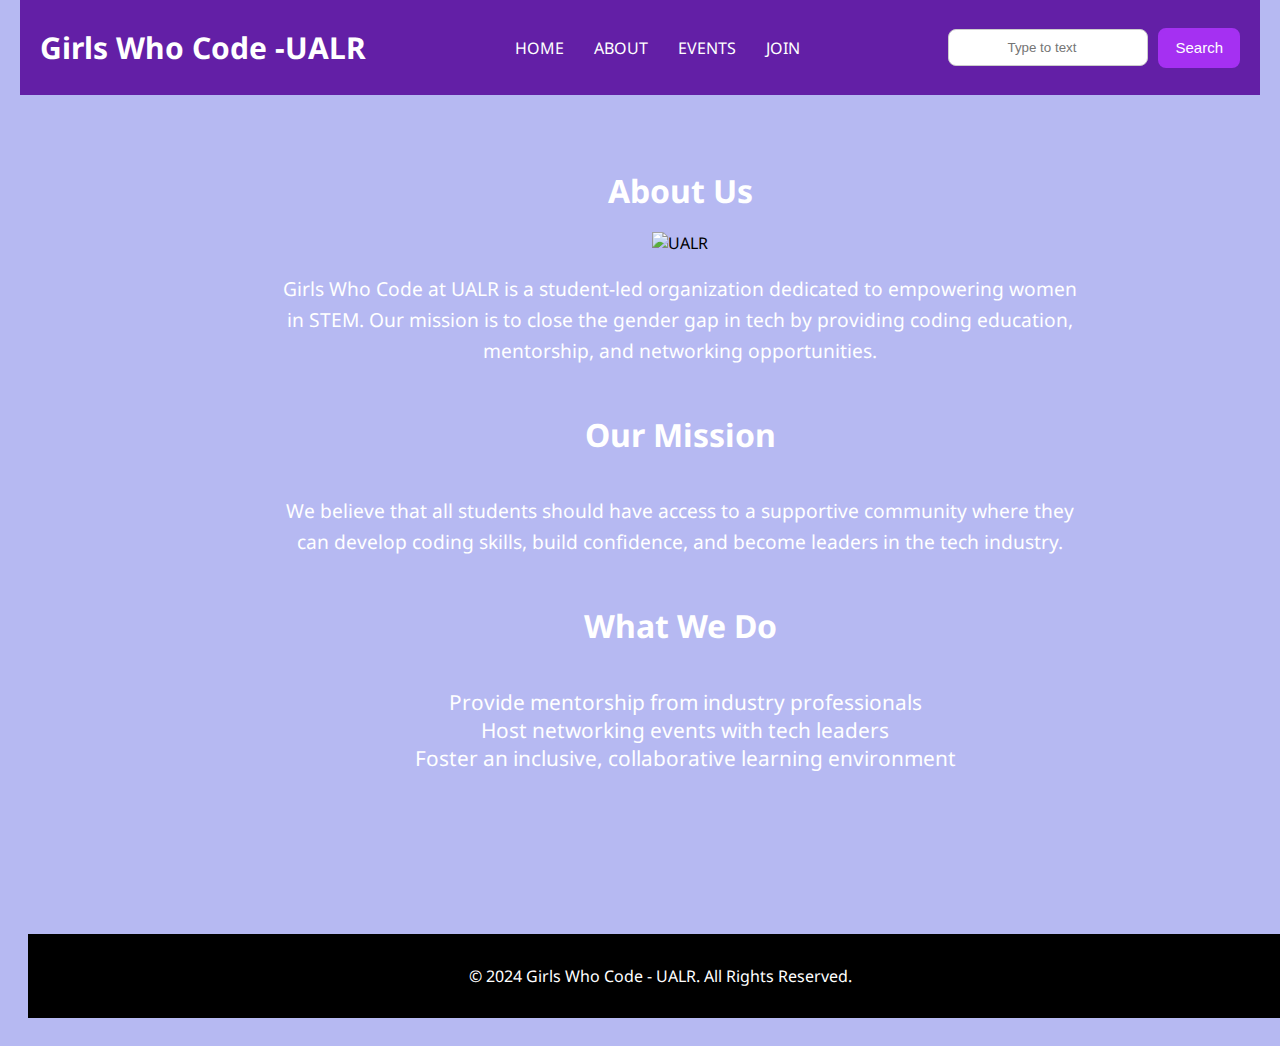
==== about.html @ 15aa83ea "Initial Commit" ====
<!DOCTYPE html>
    <html lang="en">
        <head>
            <meta charset="UTF-8">
            <meta name="viewport" content="width=device-width, initial-scale=1.0">
            <title>Girls Who Code</title>
            <link rel="stylesheet" href="style.css">
            <link rel="preconnect" href="https://fonts.googleapis.com">
<link rel="preconnect" href="https://fonts.gstatic.com" crossorigin>
<link href="https://fonts.googleapis.com/css2?family=Noto+Sans:ital,wght@0,100..900;1,100..900&display=swap" rel="stylesheet">
        </head>
        <body>
            <div class="main">
                <div class="navbar">
                    <div class="icon">
                    <h2 class="logo">Girls Who Code -UALR</h2>
                    </div>
                    <div class="menu">
                        <ul>
                            <li><a href="index.html">HOME</a></li>
                            <li><a href="about.html">ABOUT</a></li>
                            <li><a href="events.html">EVENTS</a></li>
                            <li><a href="join.html">JOIN</a></li>
                        </ul>
                    </div>
                    <div class="search">
                        <input class="srch" type="search" name="" placeholder="Type to text">
                        <a href="#"><button class="btn">Search</button></a>
                    </div>
                    </div>
 <!-- About Page Content -->
 <div class="content">
    <h1>About Us</h1>
    <img src="https://upload.wikimedia.org/wikipedia/en/8/86/University_of_Arkansas_at_Little_Rock_Seal.png" alt="UALR" class="center-image2">
    <p class="about-text">
        Girls Who Code at UALR is a student-led organization dedicated to empowering women in STEM. 
        Our mission is to close the gender gap in tech by providing coding education, mentorship, and networking opportunities.
    </p>

    <h2 class="mission">Our Mission</h2>
    <p class="about-text">
        We believe that all students should have access to a supportive community where they can 
        develop coding skills, build confidence, and become leaders in the tech industry.
    </p>

    <h2 class="what-we-do">What We Do</h2>
    <ul class="about-list">
        <li>Provide mentorship from industry professionals</li>
        <li>Host networking events with tech leaders</li>
        <li>Foster an inclusive, collaborative learning environment</li>
    </ul>
</div>
                
                <footer class="footer">
                    <p>&copy;  2024 Girls Who Code - UALR. All Rights Reserved.</p>
                </footer>
        </body>
</html>
---- style.css ----
html {
    box-sizing: border-box;
    min-height: 100vh;
}

body {
    font-family: "Noto Sans", sans-serif;
    font-optical-sizing: auto;
    font-weight: 400;
    font-style: normal;
    font-variation-settings: "wdth" 100;
    background-color: #B6B9F2;
    padding-top: 90px; /* Adjust to match the navbar height */
    display: flex;
    flex-direction: column;
    min-height: 100vh; /* Ensures the full height of the viewport */
}

.main {
    width: 100%;
    min-height: 100vh;
    display: flex;
    flex-direction: column;
    align-items: flex-start; /* Align to the top-left */
    justify-content: flex-start; /* Start from the top */
    padding: 20px;
    background-color: #B6B9F2;
    flex: 1; /* Pushes the footer to the bottom */
    }

.navbar {
        width: 100%;
        max-width: 1200px;
        height: 75px;
        margin: 0 auto;
        display: flex;
        align-items: center;
        justify-content: space-between;
        padding: 10px 20px;
        position: fixed; /* Keeps the navbar fixed at the top */
        top: 0;
        left: 0;
        right: 0;
        background-color: #631FA6; /* Adjust this to match your design */
        z-index: 1000; /* Ensures navbar is above other elements */
}

.icon {
    display: flex;
    align-items: center;
    justify-content: center;
}

.logo {
  color: white;
    font-size: 30px;
    font-weight: bold;
}

.menu ul {
    display: flex;
    gap: 30px;
    list-style-type: none;
    padding: 0;
    margin: 0;
}

.menu ul li a {
    text-decoration: none;
    color: white;
    transition: 0.4s ease-in-out;
}

.menu ul li a:hover {
    color: #594A8C;
}

.search {
 display: flex;
    align-items: center;
    gap: 10px;
}

.srch {
 width: 200px;
    padding: 10px;
    border: 1px solid #ccc;
    border-radius: 8px;
    text-align: center;
}

.btn {
       height: 40px;
    background: #A530F2;
    border: 2px solid #A530F2;
    color: white;
    font-size: 15px;
    cursor: pointer;
    padding: 8px 15px;
    border-radius: 8px;
}

.btn:focus {
    outline: none;
}

.srch:focus {
    outline: none;
}

.content {
        display: flex;
        flex-direction: column;
        justify-content: flex-start; /* Positions content at the top */
        align-items: center; /* Centers content horizontally */
        text-align: center;
        width: 100%;
        margin-top: 10px; /* Pushes it below the navbar */
        padding: 20px;
}

.content h1 {
    font-size: 2rem;
    font-weight: bold;
    color: white;
    margin-bottom: 20px; /* Adds spacing below the heading */
}

.center-image {
    display: block;
    margin: 10px auto 20px;
    width: 80%; /* Make it responsive */
    max-width: 500px; /* Prevents it from getting too large on desktops */
    height: auto; /* Maintains aspect ratio */
    border-radius: 10px;
    box-shadow: 2px 2px 10px rgba(0, 0, 0, 0.2);
}

.why-join {
    text-align:center;
    color:white;
    font-weight: bold;
    font-size: 1.5rem; /* Adjust as needed */
}

.par {
    font-size: 1.2rem;
}
.lists {
    font-size:1.2rem;
    list-style-type: none; /* Removes bullets */
    padding: 0; /* Removes default padding */
    margin: 0; /* Adjusts spacing */
}


.footer {
    width: 100%;
    background-color: black; /* Adjust color if needed */
    color: white;
    text-align: center;
    padding: 15px 0;
    position: relative;
    bottom: 0;
    margin-top: auto;
}

.about-text {
    color: white;
    text-align: center; /* Centers the text */
    font-size: 1.2rem; /* Adjusts readability */
    max-width: 800px; /* Limits paragraph width */
    margin: 20px auto; /* Centers the block horizontally */
    line-height: 1.6; /* Improves readability */
}

.mission {
    text-align: center;
    font-size: 2rem;
    color: white;
}

.what-we-do {
    text-align:center;
    font-size: 2rem;
    color: white;
    margin-right: 0px;
}

.about-list {
    text-align:center;
    list-style-type: none;
    font-size:1.3rem;
    margin-right: 30px;
    color: white;
}

/* Center and Style the Events Section */
.content h2 {
    text-align: center;
    font-size: 2rem;
    margin-bottom: 20px;
}

.events-list {
    list-style-type: none; /* Removes bullets */
    padding: 0;
    max-width: 800px; /* Keeps it from stretching too wide */
    margin: 0 auto; /* Centers the list */
    text-align: left; /* Aligns text properly */
}

.events-list li {
    font-size: 1.2rem;
    margin: 15px 0;
    line-height: 1.5;
}

.events-list a {
    color: #A530F2;
    text-decoration: none;
    font-weight: bold;
}

.events-list a:hover {
    text-decoration: underline;
    color: #594A8C;
}

/* Join Page Styles */
.join-text {
    text-align: center;
    font-size: 1.3rem;
    max-width: 700px;
    margin: 20px auto;
    line-height: 1.6;
    color: white;
}

.contact-info {
    text-align: center;
    font-size: 1.2rem;
    color: white;
}

.contact-info a {
    color: #A530F2;
    text-decoration: none;
    font-weight: bold;
}

.contact-info a:hover {
    text-decoration: underline;
    color: #594A8C;
}

/* Form Styling */
.join-form {
    display: flex;
    flex-direction: column;
    align-items: center;
    max-width: 400px;
    margin: 20px auto;
}

.join-form input {
    width: 100%;
    padding: 10px;
    margin: 10px 0;
    border: 1px solid #ccc;
    border-radius: 8px;
}

.join-form button {
    width: 100%;
    padding: 10px;
    background-color: #A530F2;
    border: none;
    color: white;
    font-size: 1rem;
    cursor: pointer;
    border-radius: 8px;
    margin-top: 10px;
}

.join-form button:hover {
    background-color: #594A8C;
}
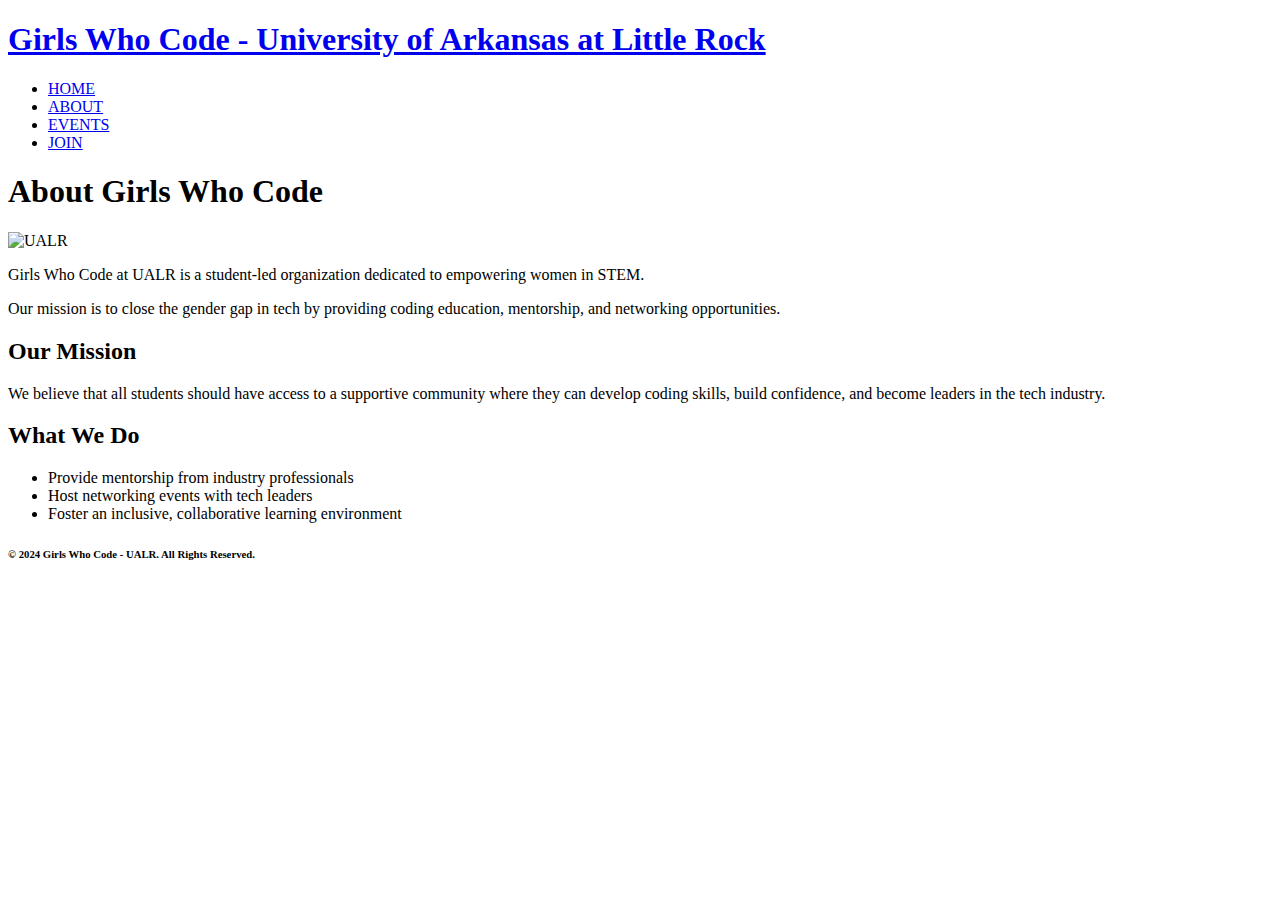
==== commit f6972ad8: "HTML" ====
--- a/about.html
+++ b/about.html
@@ -10,49 +10,40 @@
 <link href="https://fonts.googleapis.com/css2?family=Noto+Sans:ital,wght@0,100..900;1,100..900&display=swap" rel="stylesheet">
         </head>
         <body>
-            <div class="main">
-                <div class="navbar">
-                    <div class="icon">
-                    <h2 class="logo">Girls Who Code -UALR</h2>
-                    </div>
-                    <div class="menu">
-                        <ul>
-                            <li><a href="index.html">HOME</a></li>
-                            <li><a href="about.html">ABOUT</a></li>
-                            <li><a href="events.html">EVENTS</a></li>
-                            <li><a href="join.html">JOIN</a></li>
-                        </ul>
-                    </div>
-                    <div class="search">
-                        <input class="srch" type="search" name="" placeholder="Type to text">
-                        <a href="#"><button class="btn">Search</button></a>
-                    </div>
-                    </div>
+                <main>
+                    <header role="banner" class="primary"> 
+    <div class="hgroup">
+        <h1><a href="index.html">Girls Who Code - University of Arkansas at Little Rock</a></h1>
+    </div>
+    <nav role="navigation" class="primary">
+        <ul>
+            <li><a href="index.html">HOME</a></li>
+            <li><a href="about.html">ABOUT</a></li>
+            <li><a href="events.html">EVENTS</a></li>
+            <li><a href="join.html">JOIN</a></li>
+        </ul>
+    </nav>
+                    </header>
  <!-- About Page Content -->
- <div class="content">
-    <h1>About Us</h1>
-    <img src="https://upload.wikimedia.org/wikipedia/en/8/86/University_of_Arkansas_at_Little_Rock_Seal.png" alt="UALR" class="center-image2">
-    <p class="about-text">
-        Girls Who Code at UALR is a student-led organization dedicated to empowering women in STEM. 
-        Our mission is to close the gender gap in tech by providing coding education, mentorship, and networking opportunities.
-    </p>
+ <section id="content" class="primary">
+    <h1>About Girls Who Code</h1>
+    <img src="https://upload.wikimedia.org/wikipedia/en/8/86/University_of_Arkansas_at_Little_Rock_Seal.png" alt="UALR" width="300" height="300">
+    <p> Girls Who Code at UALR is a student-led organization dedicated to empowering women in STEM.</p>
+    <p>Our mission is to close the gender gap in tech by providing coding education, mentorship, and networking opportunities.</p>
+    
+    <h2>Our Mission</h2>
+    <p> We believe that all students should have access to a supportive community where they can develop coding skills, build confidence, and become leaders in the tech industry.</p>
 
-    <h2 class="mission">Our Mission</h2>
-    <p class="about-text">
-        We believe that all students should have access to a supportive community where they can 
-        develop coding skills, build confidence, and become leaders in the tech industry.
-    </p>
-
-    <h2 class="what-we-do">What We Do</h2>
-    <ul class="about-list">
+    <h2>What We Do</h2>
+    <ul>
         <li>Provide mentorship from industry professionals</li>
         <li>Host networking events with tech leaders</li>
         <li>Foster an inclusive, collaborative learning environment</li>
     </ul>
-</div>
-                
-                <footer class="footer">
-                    <p>&copy;  2024 Girls Who Code - UALR. All Rights Reserved.</p>
-                </footer>
+</section>
+<footer id="colophon" role="contentinfo">
+    <h6>&copy;  2024 Girls Who Code - UALR. All Rights Reserved.</h6>
+</footer>
+</main>
         </body>
 </html>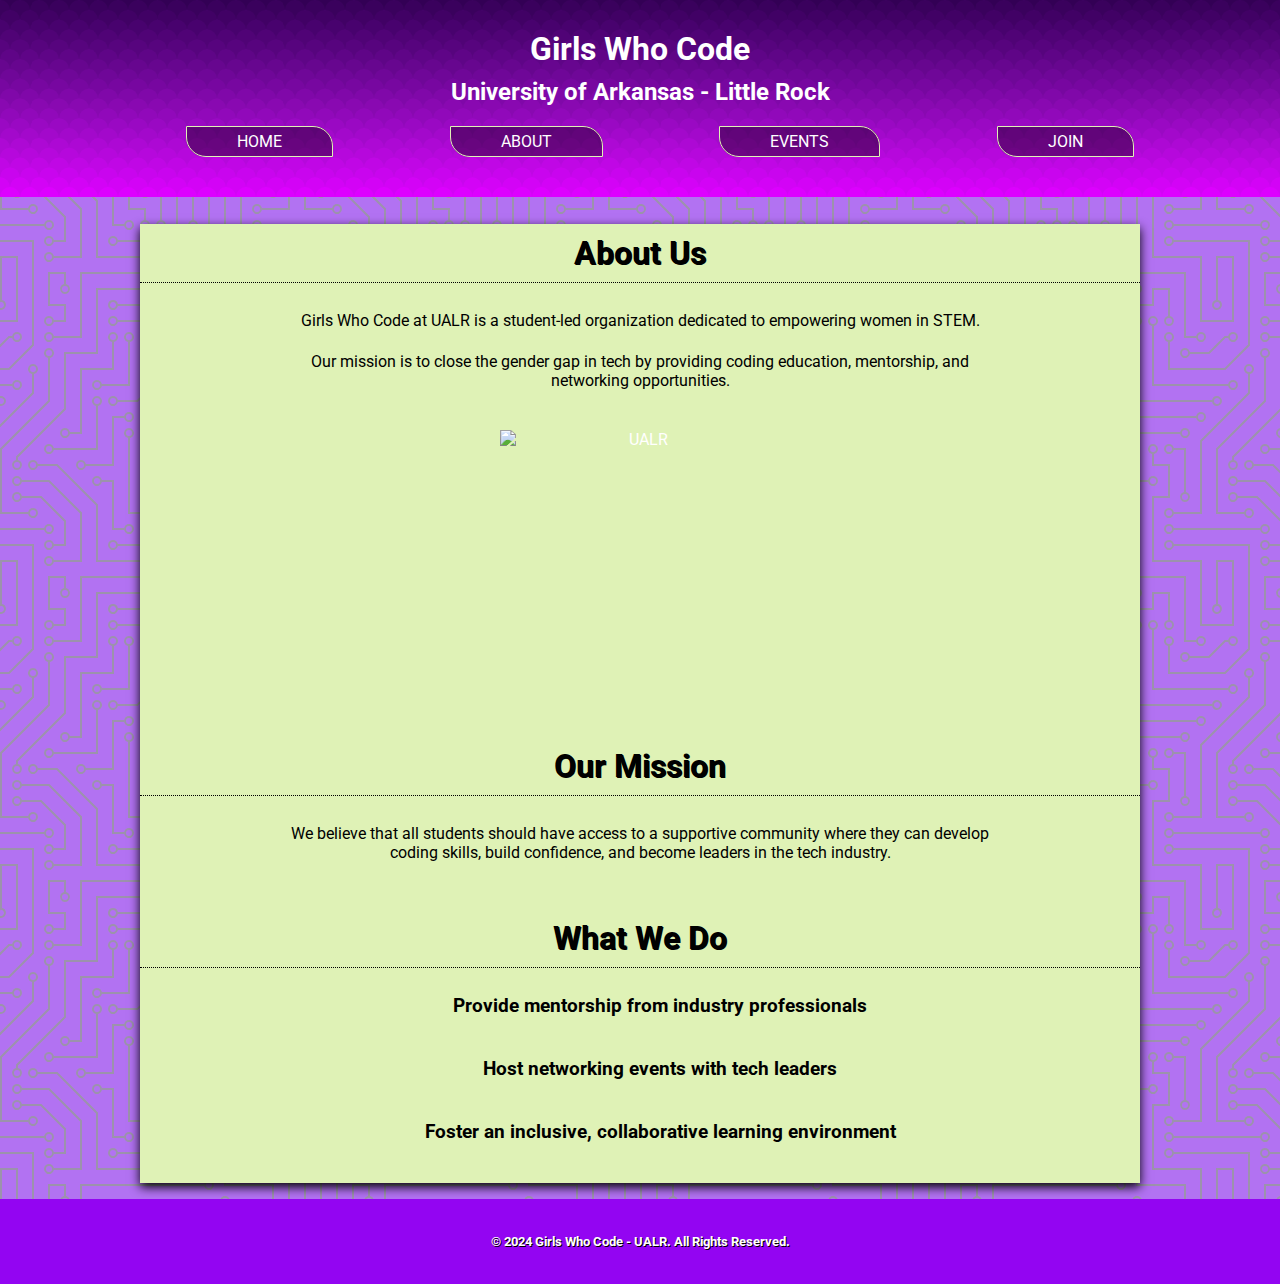
==== commit da228a70: "CSS Demo" ====
--- a/about.html
+++ b/about.html
@@ -7,13 +7,14 @@
             <link rel="stylesheet" href="style.css">
             <link rel="preconnect" href="https://fonts.googleapis.com">
 <link rel="preconnect" href="https://fonts.gstatic.com" crossorigin>
-<link href="https://fonts.googleapis.com/css2?family=Noto+Sans:ital,wght@0,100..900;1,100..900&display=swap" rel="stylesheet">
+<link href="https://fonts.googleapis.com/css2?family=Roboto:ital,wght@0,100..900;1,100..900&display=swap" rel="stylesheet">
         </head>
         <body>
                 <main>
                     <header role="banner" class="primary"> 
     <div class="hgroup">
-        <h1><a href="index.html">Girls Who Code - University of Arkansas at Little Rock</a></h1>
+        <h1>Girls Who Code</h1>
+        <h2>University of Arkansas - Little Rock</h2>
     </div>
     <nav role="navigation" class="primary">
         <ul>
@@ -25,25 +26,23 @@
     </nav>
                     </header>
  <!-- About Page Content -->
- <section id="content" class="primary">
-    <h1>About Girls Who Code</h1>
-    <img src="https://upload.wikimedia.org/wikipedia/en/8/86/University_of_Arkansas_at_Little_Rock_Seal.png" alt="UALR" width="300" height="300">
+ <section id="about-content" class="primary">
+    <h2>About Us</h2>
     <p> Girls Who Code at UALR is a student-led organization dedicated to empowering women in STEM.</p>
     <p>Our mission is to close the gender gap in tech by providing coding education, mentorship, and networking opportunities.</p>
-    
+    <img src="https://upload.wikimedia.org/wikipedia/en/8/86/University_of_Arkansas_at_Little_Rock_Seal.png" alt="UALR" width="300" height="300">
     <h2>Our Mission</h2>
     <p> We believe that all students should have access to a supportive community where they can develop coding skills, build confidence, and become leaders in the tech industry.</p>
-
     <h2>What We Do</h2>
     <ul>
-        <li>Provide mentorship from industry professionals</li>
-        <li>Host networking events with tech leaders</li>
-        <li>Foster an inclusive, collaborative learning environment</li>
+        <li><strong>Provide mentorship from industry professionals</strong></li>
+        <li><strong>Host networking events with tech leaders</strong></li>
+        <li><strong>Foster an inclusive, collaborative learning environment</strong></li>
     </ul>
 </section>
 <footer id="colophon" role="contentinfo">
     <h6>&copy;  2024 Girls Who Code - UALR. All Rights Reserved.</h6>
 </footer>
 </main>
-        </body>
+ </body>
 </html>--- a/style.css
+++ b/style.css
@@ -0,0 +1,326 @@
+/*  CSS Demo Stylesheet  */
+
+/*  ---------------Box Sizing-----------------  */
+
+html {
+    box-sizing: border-box;
+  }
+  *,
+  *:before,
+  *:after {
+    box-sizing: inherit;
+  }
+
+  /* --------Utility Classes------- */
+  .container {
+    width: 80vw;
+    max-width: 960px;
+    margin: auto;
+  }
+
+  /*  --------------- Responsive Images-----------------  */
+
+img{
+  display:block;
+  justify-content: center;
+  align-self: center;
+  margin:auto;
+  padding:20px 10px;
+max-width:50%;
+}
+  body {
+    font-family: "Roboto", sans-serif;
+    font-optical-sizing: auto;
+    font-weight: 400;
+    font-style: normal;
+ margin: auto;
+ background-color:#B272F2;
+ background-color: #B272F2;
+    background-image: url("data:image/svg+xml,%3Csvg xmlns='http://www.w3.org/2000/svg' viewBox='0 0 304 304' width='304' height='304'%3E%3Cpath fill='%239C92AC' fill-opacity='70' d='M44.1 224a5 5 0 1 1 0 2H0v-2h44.1zm160 48a5 5 0 1 1 0 2H82v-2h122.1zm57.8-46a5 5 0 1 1 0-2H304v2h-42.1zm0 16a5 5 0 1 1 0-2H304v2h-42.1zm6.2-114a5 5 0 1 1 0 2h-86.2a5 5 0 1 1 0-2h86.2zm-256-48a5 5 0 1 1 0 2H0v-2h12.1zm185.8 34a5 5 0 1 1 0-2h86.2a5 5 0 1 1 0 2h-86.2zM258 12.1a5 5 0 1 1-2 0V0h2v12.1zm-64 208a5 5 0 1 1-2 0v-54.2a5 5 0 1 1 2 0v54.2zm48-198.2V80h62v2h-64V21.9a5 5 0 1 1 2 0zm16 16V64h46v2h-48V37.9a5 5 0 1 1 2 0zm-128 96V208h16v12.1a5 5 0 1 1-2 0V210h-16v-76.1a5 5 0 1 1 2 0zm-5.9-21.9a5 5 0 1 1 0 2H114v48H85.9a5 5 0 1 1 0-2H112v-48h12.1zm-6.2 130a5 5 0 1 1 0-2H176v-74.1a5 5 0 1 1 2 0V242h-60.1zm-16-64a5 5 0 1 1 0-2H114v48h10.1a5 5 0 1 1 0 2H112v-48h-10.1zM66 284.1a5 5 0 1 1-2 0V274H50v30h-2v-32h18v12.1zM236.1 176a5 5 0 1 1 0 2H226v94h48v32h-2v-30h-48v-98h12.1zm25.8-30a5 5 0 1 1 0-2H274v44.1a5 5 0 1 1-2 0V146h-10.1zm-64 96a5 5 0 1 1 0-2H208v-80h16v-14h-42.1a5 5 0 1 1 0-2H226v18h-16v80h-12.1zm86.2-210a5 5 0 1 1 0 2H272V0h2v32h10.1zM98 101.9V146H53.9a5 5 0 1 1 0-2H96v-42.1a5 5 0 1 1 2 0zM53.9 34a5 5 0 1 1 0-2H80V0h2v34H53.9zm60.1 3.9V66H82v64H69.9a5 5 0 1 1 0-2H80V64h32V37.9a5 5 0 1 1 2 0zM101.9 82a5 5 0 1 1 0-2H128V37.9a5 5 0 1 1 2 0V82h-28.1zm16-64a5 5 0 1 1 0-2H146v44.1a5 5 0 1 1-2 0V18h-26.1zm102.2 270a5 5 0 1 1 0 2H98v14h-2v-16h124.1zM242 149.9V160h16v34h-16v62h48v48h-2v-46h-48v-66h16v-30h-16v-12.1a5 5 0 1 1 2 0zM53.9 18a5 5 0 1 1 0-2H64V2H48V0h18v18H53.9zm112 32a5 5 0 1 1 0-2H192V0h50v2h-48v48h-28.1zm-48-48a5 5 0 0 1-9.8-2h2.07a3 3 0 1 0 5.66 0H178v34h-18V21.9a5 5 0 1 1 2 0V32h14V2h-58.1zm0 96a5 5 0 1 1 0-2H137l32-32h39V21.9a5 5 0 1 1 2 0V66h-40.17l-32 32H117.9zm28.1 90.1a5 5 0 1 1-2 0v-76.51L175.59 80H224V21.9a5 5 0 1 1 2 0V82h-49.59L146 112.41v75.69zm16 32a5 5 0 1 1-2 0v-99.51L184.59 96H300.1a5 5 0 0 1 3.9-3.9v2.07a3 3 0 0 0 0 5.66v2.07a5 5 0 0 1-3.9-3.9H185.41L162 121.41v98.69zm-144-64a5 5 0 1 1-2 0v-3.51l48-48V48h32V0h2v50H66v55.41l-48 48v2.69zM50 53.9v43.51l-48 48V208h26.1a5 5 0 1 1 0 2H0v-65.41l48-48V53.9a5 5 0 1 1 2 0zm-16 16V89.41l-34 34v-2.82l32-32V69.9a5 5 0 1 1 2 0zM12.1 32a5 5 0 1 1 0 2H9.41L0 43.41V40.6L8.59 32h3.51zm265.8 18a5 5 0 1 1 0-2h18.69l7.41-7.41v2.82L297.41 50H277.9zm-16 160a5 5 0 1 1 0-2H288v-71.41l16-16v2.82l-14 14V210h-28.1zm-208 32a5 5 0 1 1 0-2H64v-22.59L40.59 194H21.9a5 5 0 1 1 0-2H41.41L66 216.59V242H53.9zm150.2 14a5 5 0 1 1 0 2H96v-56.6L56.6 162H37.9a5 5 0 1 1 0-2h19.5L98 200.6V256h106.1zm-150.2 2a5 5 0 1 1 0-2H80v-46.59L48.59 178H21.9a5 5 0 1 1 0-2H49.41L82 208.59V258H53.9zM34 39.8v1.61L9.41 66H0v-2h8.59L32 40.59V0h2v39.8zM2 300.1a5 5 0 0 1 3.9 3.9H3.83A3 3 0 0 0 0 302.17V256h18v48h-2v-46H2v42.1zM34 241v63h-2v-62H0v-2h34v1zM17 18H0v-2h16V0h2v18h-1zm273-2h14v2h-16V0h2v16zm-32 273v15h-2v-14h-14v14h-2v-16h18v1zM0 92.1A5.02 5.02 0 0 1 6 97a5 5 0 0 1-6 4.9v-2.07a3 3 0 1 0 0-5.66V92.1zM80 272h2v32h-2v-32zm37.9 32h-2.07a3 3 0 0 0-5.66 0h-2.07a5 5 0 0 1 9.8 0zM5.9 0A5.02 5.02 0 0 1 0 5.9V3.83A3 3 0 0 0 3.83 0H5.9zm294.2 0h2.07A3 3 0 0 0 304 3.83V5.9a5 5 0 0 1-3.9-5.9zm3.9 300.1v2.07a3 3 0 0 0-1.83 1.83h-2.07a5 5 0 0 1 3.9-3.9zM97 100a3 3 0 1 0 0-6 3 3 0 0 0 0 6zm0-16a3 3 0 1 0 0-6 3 3 0 0 0 0 6zm16 16a3 3 0 1 0 0-6 3 3 0 0 0 0 6zm16 16a3 3 0 1 0 0-6 3 3 0 0 0 0 6zm0 16a3 3 0 1 0 0-6 3 3 0 0 0 0 6zm-48 32a3 3 0 1 0 0-6 3 3 0 0 0 0 6zm16 16a3 3 0 1 0 0-6 3 3 0 0 0 0 6zm32 48a3 3 0 1 0 0-6 3 3 0 0 0 0 6zm-16 16a3 3 0 1 0 0-6 3 3 0 0 0 0 6zm32-16a3 3 0 1 0 0-6 3 3 0 0 0 0 6zm0-32a3 3 0 1 0 0-6 3 3 0 0 0 0 6zm16 32a3 3 0 1 0 0-6 3 3 0 0 0 0 6zm32 16a3 3 0 1 0 0-6 3 3 0 0 0 0 6zm0-16a3 3 0 1 0 0-6 3 3 0 0 0 0 6zm-16-64a3 3 0 1 0 0-6 3 3 0 0 0 0 6zm16 0a3 3 0 1 0 0-6 3 3 0 0 0 0 6zm16 96a3 3 0 1 0 0-6 3 3 0 0 0 0 6zm0 16a3 3 0 1 0 0-6 3 3 0 0 0 0 6zm16 16a3 3 0 1 0 0-6 3 3 0 0 0 0 6zm16-144a3 3 0 1 0 0-6 3 3 0 0 0 0 6zm0 32a3 3 0 1 0 0-6 3 3 0 0 0 0 6zm16-32a3 3 0 1 0 0-6 3 3 0 0 0 0 6zm16-16a3 3 0 1 0 0-6 3 3 0 0 0 0 6zm-96 0a3 3 0 1 0 0-6 3 3 0 0 0 0 6zm0 16a3 3 0 1 0 0-6 3 3 0 0 0 0 6zm16-32a3 3 0 1 0 0-6 3 3 0 0 0 0 6zm96 0a3 3 0 1 0 0-6 3 3 0 0 0 0 6zm-16-64a3 3 0 1 0 0-6 3 3 0 0 0 0 6zm16-16a3 3 0 1 0 0-6 3 3 0 0 0 0 6zm-32 0a3 3 0 1 0 0-6 3 3 0 0 0 0 6zm0-16a3 3 0 1 0 0-6 3 3 0 0 0 0 6zm-16 0a3 3 0 1 0 0-6 3 3 0 0 0 0 6zm-16 0a3 3 0 1 0 0-6 3 3 0 0 0 0 6zm-16 0a3 3 0 1 0 0-6 3 3 0 0 0 0 6zM49 36a3 3 0 1 0 0-6 3 3 0 0 0 0 6zm-32 0a3 3 0 1 0 0-6 3 3 0 0 0 0 6zm32 16a3 3 0 1 0 0-6 3 3 0 0 0 0 6zM33 68a3 3 0 1 0 0-6 3 3 0 0 0 0 6zm16-48a3 3 0 1 0 0-6 3 3 0 0 0 0 6zm0 240a3 3 0 1 0 0-6 3 3 0 0 0 0 6zm16 32a3 3 0 1 0 0-6 3 3 0 0 0 0 6zm-16-64a3 3 0 1 0 0-6 3 3 0 0 0 0 6zm0 16a3 3 0 1 0 0-6 3 3 0 0 0 0 6zm-16-32a3 3 0 1 0 0-6 3 3 0 0 0 0 6zm80-176a3 3 0 1 0 0-6 3 3 0 0 0 0 6zm16 0a3 3 0 1 0 0-6 3 3 0 0 0 0 6zm-16-16a3 3 0 1 0 0-6 3 3 0 0 0 0 6zm32 48a3 3 0 1 0 0-6 3 3 0 0 0 0 6zm16-16a3 3 0 1 0 0-6 3 3 0 0 0 0 6zm0-32a3 3 0 1 0 0-6 3 3 0 0 0 0 6zm112 176a3 3 0 1 0 0-6 3 3 0 0 0 0 6zm-16 16a3 3 0 1 0 0-6 3 3 0 0 0 0 6zm0 16a3 3 0 1 0 0-6 3 3 0 0 0 0 6zm0 16a3 3 0 1 0 0-6 3 3 0 0 0 0 6zM17 180a3 3 0 1 0 0-6 3 3 0 0 0 0 6zm0 16a3 3 0 1 0 0-6 3 3 0 0 0 0 6zm0-32a3 3 0 1 0 0-6 3 3 0 0 0 0 6zm16 0a3 3 0 1 0 0-6 3 3 0 0 0 0 6zM17 84a3 3 0 1 0 0-6 3 3 0 0 0 0 6zm32 64a3 3 0 1 0 0-6 3 3 0 0 0 0 6zm16-16a3 3 0 1 0 0-6 3 3 0 0 0 0 6z'%3E%3C/path%3E%3C/svg%3E");
+    color:#ffffff;
+  }
+
+  main {
+flex:1;
+  }
+
+  header.primary {
+    background-color:#9305F2;
+    background-color:#9305F2;
+    background-image: url("data:image/svg+xml,%3Csvg xmlns='http://www.w3.org/2000/svg' viewBox='0 0 100 1000'%3E%3Cg %3E%3Ccircle fill='%23330055' cx='50' cy='0' r='50'/%3E%3Cg fill='%233a015d' %3E%3Ccircle cx='0' cy='50' r='50'/%3E%3Ccircle cx='100' cy='50' r='50'/%3E%3C/g%3E%3Ccircle fill='%23410165' cx='50' cy='100' r='50'/%3E%3Cg fill='%2348026e' %3E%3Ccircle cx='0' cy='150' r='50'/%3E%3Ccircle cx='100' cy='150' r='50'/%3E%3C/g%3E%3Ccircle fill='%23500376' cx='50' cy='200' r='50'/%3E%3Cg fill='%2357047e' %3E%3Ccircle cx='0' cy='250' r='50'/%3E%3Ccircle cx='100' cy='250' r='50'/%3E%3C/g%3E%3Ccircle fill='%235f0587' cx='50' cy='300' r='50'/%3E%3Cg fill='%2367068f' %3E%3Ccircle cx='0' cy='350' r='50'/%3E%3Ccircle cx='100' cy='350' r='50'/%3E%3C/g%3E%3Ccircle fill='%236f0798' cx='50' cy='400' r='50'/%3E%3Cg fill='%237707a0' %3E%3Ccircle cx='0' cy='450' r='50'/%3E%3Ccircle cx='100' cy='450' r='50'/%3E%3C/g%3E%3Ccircle fill='%238008a9' cx='50' cy='500' r='50'/%3E%3Cg fill='%238909b1' %3E%3Ccircle cx='0' cy='550' r='50'/%3E%3Ccircle cx='100' cy='550' r='50'/%3E%3C/g%3E%3Ccircle fill='%239109ba' cx='50' cy='600' r='50'/%3E%3Cg fill='%239a09c3' %3E%3Ccircle cx='0' cy='650' r='50'/%3E%3Ccircle cx='100' cy='650' r='50'/%3E%3C/g%3E%3Ccircle fill='%23a309cb' cx='50' cy='700' r='50'/%3E%3Cg fill='%23ad09d4' %3E%3Ccircle cx='0' cy='750' r='50'/%3E%3Ccircle cx='100' cy='750' r='50'/%3E%3C/g%3E%3Ccircle fill='%23b608dc' cx='50' cy='800' r='50'/%3E%3Cg fill='%23c007e5' %3E%3Ccircle cx='0' cy='850' r='50'/%3E%3Ccircle cx='100' cy='850' r='50'/%3E%3C/g%3E%3Ccircle fill='%23c905ee' cx='50' cy='900' r='50'/%3E%3Cg fill='%23d303f6' %3E%3Ccircle cx='0' cy='950' r='50'/%3E%3Ccircle cx='100' cy='950' r='50'/%3E%3C/g%3E%3Ccircle fill='%23D0F' cx='50' cy='1000' r='50'/%3E%3C/g%3E%3C/svg%3E");
+    color:#ffffff;
+    margin:auto;
+text-align:center;
+/* Top Bottom Left Right */
+padding: 20px 40px;
+  }
+
+  header.primary h1 {
+    font-size:2rem;
+    margin:auto;
+    padding: 10px;
+  }
+
+header.primary h2 {
+  font-size:1.5rem;
+  margin:auto;
+}
+
+  header.primary h1 a {
+    color:white;
+    text-decoration:none;
+  }
+
+  nav.primary {
+  }
+
+  nav.primary ul {
+    display:flex;
+   flex-direction:row;
+   justify-content: space-evenly;
+  }
+
+  nav.primary ul li {
+    list-style-type: none;
+    padding: 10px;
+  }
+
+  nav.primary ul li a {
+    color: white;
+    font-size:1rem;
+text-decoration:none;
+border: 1px solid #DFF2B6;
+padding: 5px 50px;
+background-color: rgba(0, 0, 0, 0.4);
+border-radius: 0 20px;
+transition:0.4s;
+  }
+
+  nav.primary ul li a:hover {
+    background-color: rgba(161, 228, 164, 0.89);
+  }
+
+  #content {
+  }
+
+  #content h2 {
+    display: block;
+    text-align:center;
+    text-shadow: 1px 5px #000000;
+color:white;
+font-size:2rem;
+margin:auto;
+padding: 20px 100px;
+  }
+  #content h3 {
+    display:block;
+    text-align: center;
+    text-shadow: 1px 3px #000000;
+    color:white;
+    font-size:1.8rem;
+    margin: auto;
+padding: 10px 0;
+  }
+
+  p {
+    display:block;
+    font-size:1.2rem;
+    text-align:center;
+    color:white;
+    padding: 5px 0 20px;
+    margin:5px 0;
+  }
+
+  #content ul {
+   display:block;
+   text-align:center;
+   text-shadow: 1px 2px #000000;
+   color:white;
+   margin:20px;
+  }
+
+  #content ul li {
+    font-size:1.3rem;
+    display: flex;
+    flex-direction: row;
+    justify-content: center;
+    list-style-type:none;
+    padding: 5px 0;
+  }
+
+  p a {
+    color:black;
+  }
+
+    .footer {
+      background-color: #9305F2;
+      color: white;
+      text-align: center;
+      padding: 15px 0;
+      width: 100%;
+  }
+
+  #colophon{
+    background-color: #9305F2;
+    padding:5px;
+    text-align:center;
+    color:#ffffff;
+    font-size:1.2rem;
+    text-shadow:1px 1px #000000;
+  }
+  
+  #about-content {
+    display:block;
+    text-align: center;
+    justify-content:center;
+    max-width: 1000px;
+    margin: auto;
+    padding: 0;
+    background:#DFF2B6;
+    box-shadow: 0 4px 10px rgba(0, 0, 0, 4);
+  }
+
+  #about-content h2 {
+    display:block;
+    text-align:center;
+    font-size:2rem;
+    color:black;
+    border-bottom: 1px dotted black;
+    padding: 10px 0;
+    text-shadow: 1px 1px black;
+  }
+
+  #about-content p {
+    display:block;
+    text-align:center;
+    font-size:1rem;
+    margin:auto;
+    width:700px;
+    padding: 2px 0 20px 0;
+    color:black;
+  }
+
+#about-content ul {
+  display:block;
+  text-align: center;
+}
+
+#about-content ul li {
+  display:block;
+  text-align: center;
+  list-style-type: none;
+  font-size:1.2rem;
+  color:black;
+  padding: 0 0 40px 0;
+  margin:auto;
+}
+
+#events-content {
+  display:flex;
+  flex-direction: column;
+  align-items: center;
+  text-align: center;
+  justify-content:center;
+  max-width: 1000px;
+  margin: 100px 200px 100px 200px;
+  /*---- Top Right Bottom Left ------*/
+  padding: 100px;
+  background: #DFF2B6;
+  border-radius: 20px;
+  box-shadow: 0 4px 10px rgba(0, 0, 0, 4);
+}
+
+#events-content h2 {
+  display:block;
+  text-align:center;
+  font-size:2rem;
+  color:black;
+  margin:auto;
+  padding: 10px 0;
+  text-shadow: 1px 2px black; 
+}
+
+#events-content ul {
+  display:block;
+  text-align: center;
+}
+
+#events-content ul li {
+  display:block;
+  text-align: center;
+  list-style-type: none;
+  font-size:1.2rem;
+  padding: 0 0 40px 0;
+  margin:auto;
+  color:#9305F2;
+}
+
+#join-content {
+  display:flex;
+  flex-direction: column;
+  align-items: center;
+  text-align: center;
+  justify-content:center;
+  max-width: 1000px;
+  margin: 100px 200px 100px 200px;
+  /*---- Top Right Bottom Left ------*/
+  padding: 100px;
+  background: #DFF2B6;
+  border-radius: 10px;
+  box-shadow: 0 4px 10px rgba(0, 0, 0, 4);
+}
+
+#join-content h2 {
+  display:block;
+  text-align:center;
+  font-size:2rem;
+  color:black;
+  margin:auto;
+  padding: 10px 0;
+  text-shadow: 1px 1px #9305F2; 
+}
+
+#join-content p {
+  display:block;
+  text-align:center;
+  font-size:1rem;
+  margin:auto;
+  width:700px;
+  padding: 2px 0 20px 0;
+  color:black;
+}
+
+#contact-info {
+  
+}
+
+#contact-info p {
+  display:block;
+  text-align:center;
+  font-size:1rem;
+  margin:auto;
+  width:700px;
+  padding: 2px 0 20px 0;
+  color:black;
+}
+
+
+
+
+
+
+
+
+
+@media screen and (max-width: 440px) {
+  nav.primary ul {
+    flex-direction: column;
+    gap: 10px;
+    max-width: 200px;
+    margin: 20px auto;
+  }
+
+  nav.primary ul li a {
+    display: block;
+  }
+}